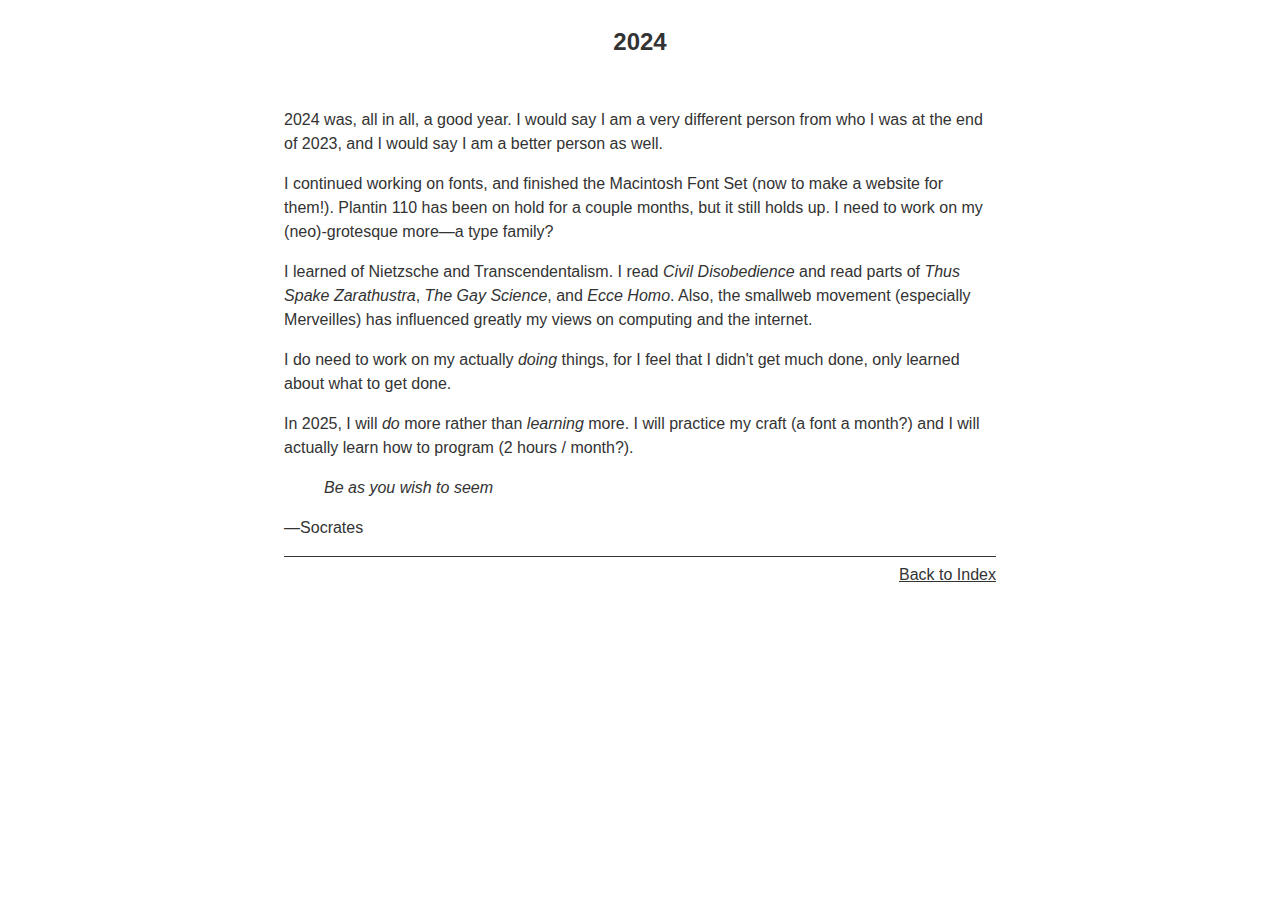
==== 2024.html @ 98b95e7c "Initial commit" ====
<html><head><title>2024</title><link href="_styles.css" rel="stylesheet"></head><body><h1>2024</h1><p>2024 was, all in all, a good year. I would say I am a very different person from who I was at the end of 2023, and I would say I am a better person as well.</p>
<p>I continued working on fonts, and finished the Macintosh Font Set (now to make a website for them!). Plantin 110 has been on hold for a couple months, but it still holds up. I need to work on my (neo)-grotesque more—a type family?</p>
<p>I learned of Nietzsche and Transcendentalism. I read <em>Civil Disobedience</em> and read parts of <em>Thus Spake Zarathustra</em>, <em>The Gay Science</em>, and <em>Ecce Homo</em>. Also, the smallweb movement (especially Merveilles) has influenced greatly my views on computing and the internet.</p>
<p>I do need to work on my actually <em>doing</em> things, for I feel that I didn't get much done, only learned about what to get done.</p>
<p>In 2025, I will <em>do</em> more rather than <em>learning</em> more. I will practice my craft (a font a month?) and I will actually learn how to program (2 hours / month?).</p>
<blockquote>
<p>Be as you wish to seem</p>
</blockquote>
<p>—Socrates</p><footer><a href='index.html'>Back to Index</a></footer></body></html>
---- _styles.css ----
:root {
	line-height: 1.5;
	font-size: 16px;
	font-family: sans-serif;
	--a: 12px;
	--b: #fff;
	--c: #333;
	--o: 22px;
	--u: 10px;
}

@media only screen and (max-width: 720px) {
	:root {
		--a: 8px;
	}
}

body {
	color: var(--c);
	background-color: var(--b);
	max-width: 80ch;
	margin: auto;
}

h1,
nav {
	text-align: center;
}

h1 {
	font-size: 1.5rem;
	margin: 1em 0 2em 0;
}

h2 {
	margin-left: calc(var(--a) * -6);
	margin-bottom: 1.5em;
	font-size: 1.125rem;
}

h3 {
	margin-left: calc(var(--a) * -5);
	font-size: 1.125em;
	font-weight: normal;
	font-style: italic;
}

h4 {
	margin-left: calc(var(--a) * -4);
	font-size: 1rem;
}

h5 {
	margin-left: calc(var(--a) * -3);
	font-size: 1rem;
	font-style: italic;
}

h6 {
	margin-left: calc(var(--a) * -2);
	font-size: 1rem;
}

dd,
dl,
h3,
h4,
h5,
h6,
ol,
p,
pre,
ul {
	margin: 0 0 1em;
}

a {
	color: var(--c);
}

dl {
	display: block;
	grid-template-columns: calc(var(--a) * 11) 1fr;
}

dt {
	float: left;
	clear: both;
	vertical-align: top;
	margin-right: var(--a);
}

dd {
	float: right;
	width: calc(var(--a) * 33);
}

code {
	font-family: Courier, monospace;
	letter-spacing: -0.5px;
}

ol {
	padding-left: var(--o);
}

ol li {
	padding-left: calc(var(--a) * 6 - var(--o));
}

ul {
	padding-left: var(--u);
	list-style-type: "–";
}

ul li {
	padding-left: calc(var(--a) * 6 - var(--u));
}

pre {
	width: 100%;
	overflow: scroll;
}

img {
	max-width: 100%;
}

footer {
	border-top: 1px solid var(--c);
	text-align: right;
	padding-top: 6px;
}

mark {
	color: inherit;
	background: none;
	font-weight: bold;
}

span.date {
	color: #aaa;
}

blockquote {
	font-style: italic;
}
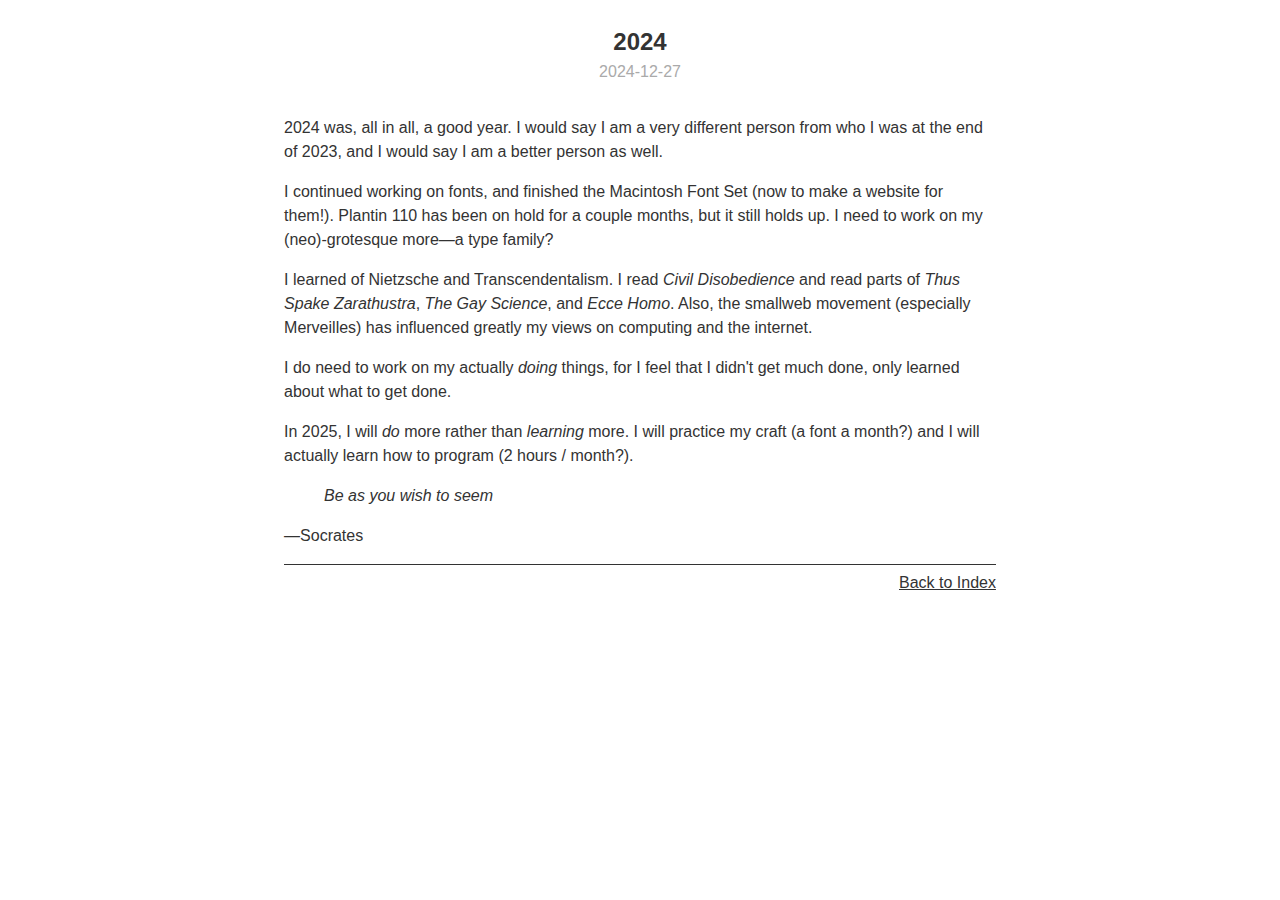
==== commit d72f4a68: "Commit" ====
--- a/2024.html
+++ b/2024.html
@@ -1,4 +1,4 @@
-<html><head><title>2024</title><link href="_styles.css" rel="stylesheet"></head><body><h1>2024</h1><p>2024 was, all in all, a good year. I would say I am a very different person from who I was at the end of 2023, and I would say I am a better person as well.</p>
+<html><head><title>2024</title><link href="_styles.css" rel="stylesheet"></head><body><h1>2024</h1><p class='subheading'>2024-12-27<p>2024 was, all in all, a good year. I would say I am a very different person from who I was at the end of 2023, and I would say I am a better person as well.</p>
 <p>I continued working on fonts, and finished the Macintosh Font Set (now to make a website for them!). Plantin 110 has been on hold for a couple months, but it still holds up. I need to work on my (neo)-grotesque more—a type family?</p>
 <p>I learned of Nietzsche and Transcendentalism. I read <em>Civil Disobedience</em> and read parts of <em>Thus Spake Zarathustra</em>, <em>The Gay Science</em>, and <em>Ecce Homo</em>. Also, the smallweb movement (especially Merveilles) has influenced greatly my views on computing and the internet.</p>
 <p>I do need to work on my actually <em>doing</em> things, for I feel that I didn't get much done, only learned about what to get done.</p>
--- a/_styles.css
+++ b/_styles.css
@@ -1,23 +1,9 @@
-:root {
+body {
 	line-height: 1.5;
 	font-size: 16px;
 	font-family: sans-serif;
-	--a: 12px;
-	--b: #fff;
-	--c: #333;
-	--o: 22px;
-	--u: 10px;
-}
-
-@media only screen and (max-width: 720px) {
-	:root {
-		--a: 8px;
-	}
-}
-
-body {
-	color: var(--c);
-	background-color: var(--b);
+	color: #333;
+	background-color: #fff;
 	max-width: 80ch;
 	margin: auto;
 }
@@ -29,35 +15,35 @@
 
 h1 {
 	font-size: 1.5rem;
-	margin: 1em 0 2em 0;
+	margin: 1em 0 0 0;
 }
 
 h2 {
-	margin-left: calc(var(--a) * -6);
+	margin-left: -4.5rem;
 	margin-bottom: 1.5em;
 	font-size: 1.125rem;
 }
 
 h3 {
-	margin-left: calc(var(--a) * -5);
+	margin-left: -3.75rem;
 	font-size: 1.125em;
 	font-weight: normal;
 	font-style: italic;
 }
 
 h4 {
-	margin-left: calc(var(--a) * -4);
+	margin-left: -3rem;
 	font-size: 1rem;
 }
 
 h5 {
-	margin-left: calc(var(--a) * -3);
+	margin-left: -2.25;
 	font-size: 1rem;
 	font-style: italic;
 }
 
 h6 {
-	margin-left: calc(var(--a) * -2);
+	margin-left: -1.5rem;
 	font-size: 1rem;
 }
 
@@ -75,24 +61,7 @@
 }
 
 a {
-	color: var(--c);
-}
-
-dl {
-	display: block;
-	grid-template-columns: calc(var(--a) * 11) 1fr;
-}
-
-dt {
-	float: left;
-	clear: both;
-	vertical-align: top;
-	margin-right: var(--a);
-}
-
-dd {
-	float: right;
-	width: calc(var(--a) * 33);
+	color: #333;
 }
 
 code {
@@ -101,20 +70,20 @@
 }
 
 ol {
-	padding-left: var(--o);
+	padding-left: 1.375rem;
 }
 
 ol li {
-	padding-left: calc(var(--a) * 6 - var(--o));
+	padding-left: 3.125rem;
 }
 
 ul {
-	padding-left: var(--u);
+	padding-left: 0.625rem;
 	list-style-type: "–";
 }
 
 ul li {
-	padding-left: calc(var(--a) * 6 - var(--u));
+	padding-left: 3.875rem;
 }
 
 pre {
@@ -127,7 +96,7 @@
 }
 
 footer {
-	border-top: 1px solid var(--c);
+	border-top: 1px solid #333;
 	text-align: right;
 	padding-top: 6px;
 }
@@ -145,3 +114,30 @@
 blockquote {
 	font-style: italic;
 }
+
+table,
+th,
+td {
+	padding: 4px;
+	border: none;
+	margin: 1rem;
+	font-size: 1rem;
+	width: 100%;
+	table-layout: fixed;
+	text-align: left;
+}
+
+table th,
+table td {
+	width: 1%;
+}
+
+th {
+	padding-bottom: 8px;
+}
+
+.subheading {
+	color: #aaa;
+	text-align: center;
+	margin-bottom: 2rem;
+}
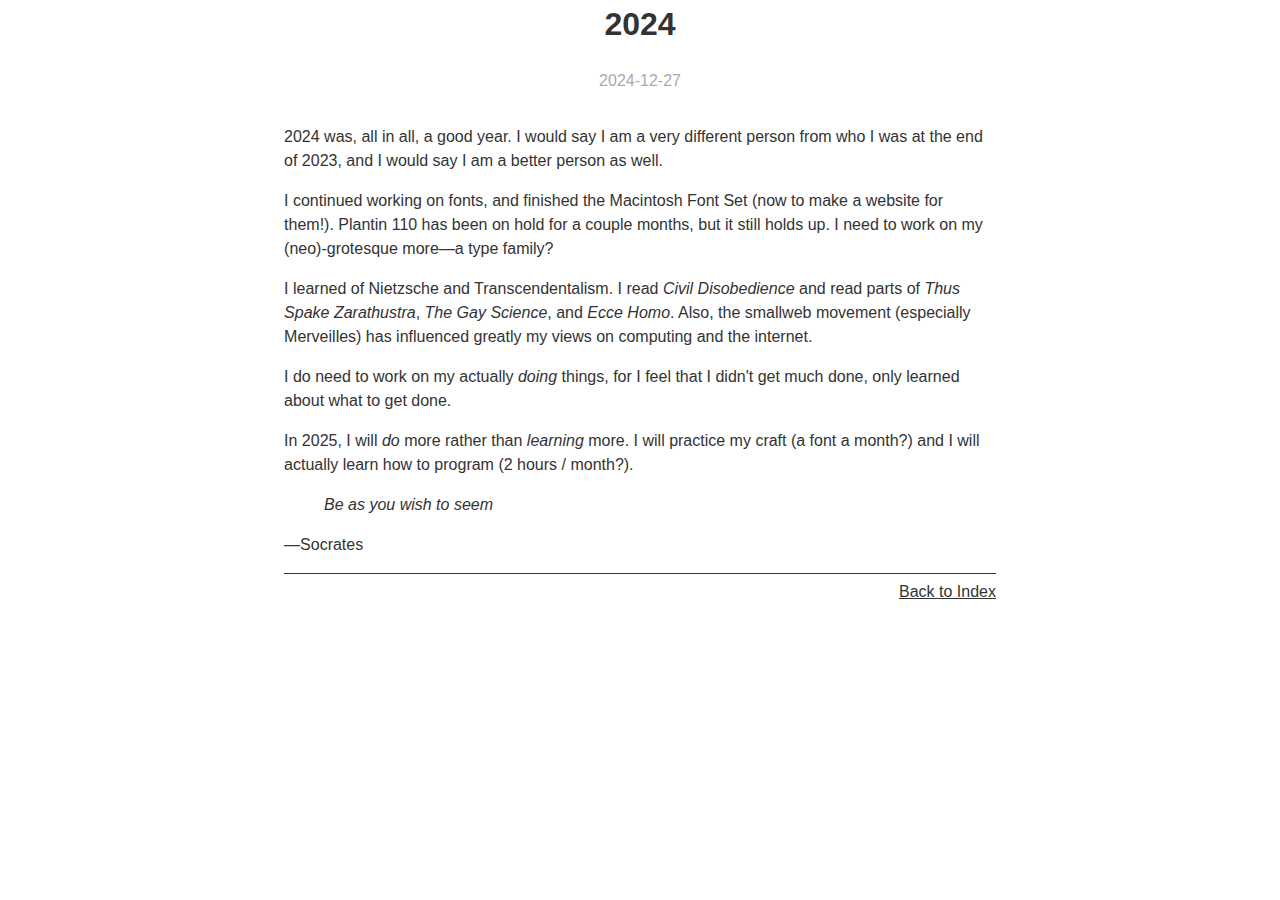
==== commit ca77c0c0: "Commit" ====
--- a/2024.html
+++ b/2024.html
@@ -1,4 +1,4 @@
-<html><head><title>2024</title><link href="_styles.css" rel="stylesheet"></head><body><h1>2024</h1><p class='subheading'>2024-12-27<p>2024 was, all in all, a good year. I would say I am a very different person from who I was at the end of 2023, and I would say I am a better person as well.</p>
+<html><head><title>2024</title><link href="_styles.css" rel="stylesheet"></head><body><h1>2024</h1><p class='sub'>2024-12-27<p>2024 was, all in all, a good year. I would say I am a very different person from who I was at the end of 2023, and I would say I am a better person as well.</p>
 <p>I continued working on fonts, and finished the Macintosh Font Set (now to make a website for them!). Plantin 110 has been on hold for a couple months, but it still holds up. I need to work on my (neo)-grotesque more—a type family?</p>
 <p>I learned of Nietzsche and Transcendentalism. I read <em>Civil Disobedience</em> and read parts of <em>Thus Spake Zarathustra</em>, <em>The Gay Science</em>, and <em>Ecce Homo</em>. Also, the smallweb movement (especially Merveilles) has influenced greatly my views on computing and the internet.</p>
 <p>I do need to work on my actually <em>doing</em> things, for I feel that I didn't get much done, only learned about what to get done.</p>
@@ -6,4 +6,4 @@
 <blockquote>
 <p>Be as you wish to seem</p>
 </blockquote>
-<p>—Socrates</p><footer><a href='index.html'>Back to Index</a></footer></body></html>+<p>—Socrates</p><footer style='display: flex; justify-content: space-between;'><span></span><span><a href='index.html'>Back to Index</a></footer></span</body></html>--- a/_styles.css
+++ b/_styles.css
@@ -1,143 +1,20 @@
-body {
-	line-height: 1.5;
-	font-size: 16px;
-	font-family: sans-serif;
-	color: #333;
-	background-color: #fff;
-	max-width: 80ch;
-	margin: auto;
-}
-
-h1,
-nav {
-	text-align: center;
-}
-
-h1 {
-	font-size: 1.5rem;
-	margin: 1em 0 0 0;
-}
-
-h2 {
-	margin-left: -4.5rem;
-	margin-bottom: 1.5em;
-	font-size: 1.125rem;
-}
-
-h3 {
-	margin-left: -3.75rem;
-	font-size: 1.125em;
-	font-weight: normal;
-	font-style: italic;
-}
-
-h4 {
-	margin-left: -3rem;
-	font-size: 1rem;
-}
-
-h5 {
-	margin-left: -2.25;
-	font-size: 1rem;
-	font-style: italic;
-}
-
-h6 {
-	margin-left: -1.5rem;
-	font-size: 1rem;
-}
-
-dd,
-dl,
-h3,
-h4,
-h5,
-h6,
-ol,
-p,
-pre,
-ul {
-	margin: 0 0 1em;
-}
-
-a {
-	color: #333;
-}
-
-code {
-	font-family: Courier, monospace;
-	letter-spacing: -0.5px;
-}
-
-ol {
-	padding-left: 1.375rem;
-}
-
-ol li {
-	padding-left: 3.125rem;
-}
-
-ul {
-	padding-left: 0.625rem;
-	list-style-type: "–";
-}
-
-ul li {
-	padding-left: 3.875rem;
-}
-
-pre {
-	width: 100%;
-	overflow: scroll;
-}
-
-img {
-	max-width: 100%;
-}
-
-footer {
-	border-top: 1px solid #333;
-	text-align: right;
-	padding-top: 6px;
-}
-
-mark {
-	color: inherit;
-	background: none;
-	font-weight: bold;
-}
-
-span.date {
-	color: #aaa;
-}
-
-blockquote {
-	font-style: italic;
-}
-
-table,
-th,
-td {
-	padding: 4px;
-	border: none;
-	margin: 1rem;
-	font-size: 1rem;
-	width: 100%;
-	table-layout: fixed;
-	text-align: left;
-}
-
-table th,
-table td {
-	width: 1%;
-}
-
-th {
-	padding-bottom: 8px;
-}
-
-.subheading {
-	color: #aaa;
-	text-align: center;
-	margin-bottom: 2rem;
-}
+body { line-height: 1.5; font-size: 16px; font-family: sans-serif; color: #333; background-color: #fff; max-width: 80ch; margin: auto; padding-bottom: 2rem; }
+h1, nav, .sub { text-align: center; }
+h2,h3,h4,h5,h6 { margin-left: -2rem; }
+dd, dl, ol, p, pre, ul { margin: 0 0 1em; }
+a { color: #333; }
+code { font-family: Courier, monospace; letter-spacing: -0.5px; }
+ol { padding-left: 1.375rem; }
+ol li { padding-left: 3.125rem; }
+ul { padding-left: 0.625rem; list-style-type: "–"; }
+ul li { padding-left: 3.875rem; }
+pre, img { width: 100%; height: auto; }
+footer { border-top: 1px solid #333; padding-top: 6px; margin-top: 1rem; }
+mark { color: inherit; background: none; font-weight: bold; }
+span.date { color: #aaa; }
+blockquote { font-style: italic; }
+table, th, td { padding: 4px; border: none; margin: 1rem; font-size: 1rem; width: 100%; table-layout: fixed; text-align: left; }
+table th, table td { width: 1%; }
+th { padding-bottom: 8px; }
+.sub { color: #aaa; margin-bottom: 2rem; }
+a:hover { color: white; background-color: black; text-decoration: none; }
